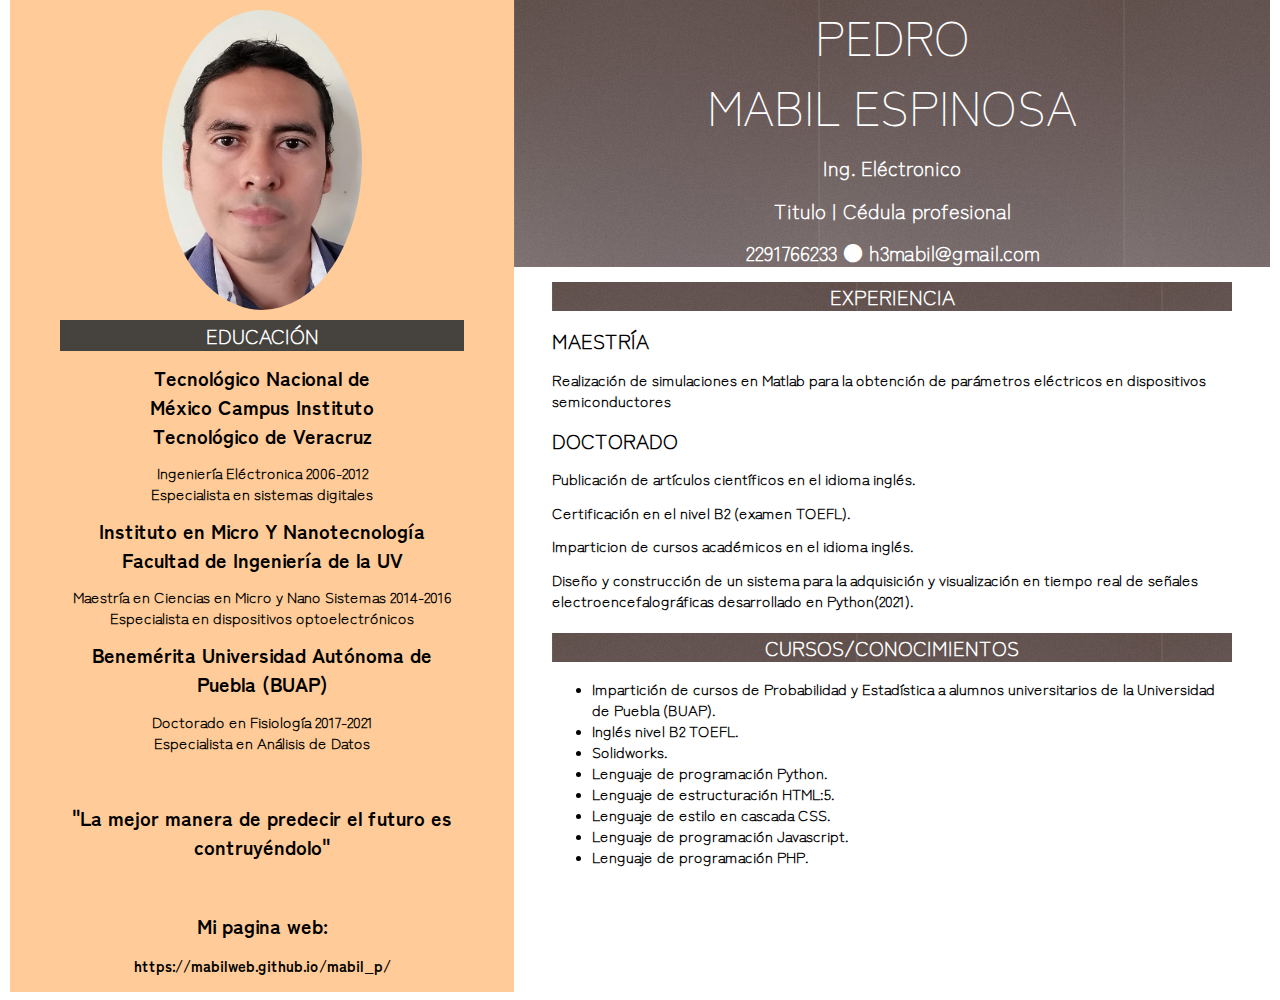
==== CV-alterno.html @ 08bf83d5 "cambio" ====
<!DOCTYPE html>
<html lang="en">
<head>
    <meta charset="UTF-8">
    <meta http-equiv="X-UA-Compatible" content="IE=edge">
    <meta name="viewport" content="width=device-width, initial-scale=1.0">
    <link rel="stylesheet" href="CV.css">
    
    <title>Pedro</title>
</head>
<body>
    <div class="grid">
        <div class="left">

            <div class="foto">
                <img class="circulo" src="pedro.jpeg" alt ="logo large" width="200" height="300"> 
            </div>


            <div class="uno"><h1  style="color: white; margin-block: 1px;">EDUCACIÓN</h1></div>
            <div class="dos">
                <center style="margin: 3%;" class="tres">
                    <p style="margin-top: 0%; margin-bottom:0;">Tecnológico Nacional de </p>
                    <p style="margin-top: 0%; margin-bottom: 0%;">México Campus Instituto</p> 
                    <p style="margin-top: 0%; margin-bottom: 0%;">Tecnológico de Veracruz</p></center>
                <h2 style="margin: 0%;">Ingeniería Eléctronica 2006-2012</h2>
                <h2 style="margin-bottom:0%; margin-top: 0%;">Especialista en sistemas digitales</h2>
            </div>

            <div class="dos">
                <center style="margin: 3%;" class="tres">Instituto en Micro Y Nanotecnología Facultad de Ingeniería de la UV</center>
               <center> <h2 style="margin: 0%;">Maestría en Ciencias en Micro y Nano Sistemas 2014-2016</h2></center> 
                <center> <h2 style="margin-bottom: 0%; margin-top: 0%;">Especialista en dispositivos optoelectrónicos</h2></center>
            </div>

            <div class="dos">
                <center style="margin: 3%;" class="tres">Benemérita Universidad Autónoma de Puebla (BUAP)</center>
               <center> <h2 style="margin: 0%;">Doctorado en Fisiología 2017-2021</h2></center> 
                <center> <h2 style="margin-bottom: 0%; margin-top: 0%;">Especialista en Análisis de Datos</h2></center>
            </div>

            <div style="margin-top: 10%;">
                <center style="margin: 3%;" class="tres">"La mejor manera de predecir el futuro es contruyéndolo"</center>
            </div>

            <div style="margin-top: 10%;">
                <center style="margin: 3%;" class="tres">Mi pagina web:</center>
                <center style="margin: 3%;" class="cuatro">https://mabilweb.github.io/mabil_p/</center>
            </div>


        </div>

        <div  >
            <div class="right" >
                <center class="nombre"  style="color: white;">PEDRO</center>
                <center  class="nombre" style="color: white;">MABIL ESPINOSA</center>
                <center> <h1 style="color: white;" >Ing. Eléctronico</h1></center>
                <center> <h1 style="color: white;" >Titulo | Cédula profesional</h1></center>
                <center> <h1 style="color: white;" >2291766233  ● h3mabil@gmail.com</h1></center>
            </div>

            <div class="right" style="margin-top: 2%; margin-left: 5%; margin-right: 5%;">
                <center> <h1 style="color: white; margin-top: 0%;" >EXPERIENCIA</h1></center>
            </div>

            <div style="margin-top: 2%; margin-left: 5%; margin-right: 5%;">
                <h1>MAESTRÍA</h1>
                <h2>Realización de simulaciones en Matlab para la obtención de parámetros eléctricos en dispositivos semiconductores</h2>
            </div>
            <div style="margin-top: 2%; margin-left: 5%; margin-right: 5%;">
                <h1>DOCTORADO</h1>
                <h2>Publicación de artículos científicos en el idioma inglés.</h2>
                <h2> Certificación en el nivel B2 (examen TOEFL).</h2>
                <h2> Imparticion de cursos académicos en el idioma inglés.</h2>
                <h2> Diseño y construcción de un sistema para la adquisición y visualización en tiempo real de señales electroencefalográficas desarrollado en Python(2021).</h2>
            </div>

            <div class="right" style="margin-top: 3%; margin-left: 5%; margin-right: 5%;">
                <center> <h1 style="color: white; margin-top: 0%;" >CURSOS/CONOCIMIENTOS</h1></center>
            </div>

            <div style="margin-top: 2%; margin-left: 5%; margin-right: 5%;">
                <ul>
                    <li><h2 style="margin: 0%;">Impartición de cursos de Probabilidad y Estadística a alumnos universitarios de la Universidad de Puebla (BUAP).</h2></li>
                    <li><h2 style="margin: 0%;">Inglés nivel B2 TOEFL.</h2></li>
                    <li><h2 style="margin: 0%;">Solidworks.</h2></li>
                    <li><h2 style="margin: 0%;">Lenguaje de programación Python.</h2></li>
                    <li><h2 style="margin: 0%;">Lenguaje de estructuración HTML:5.</h2></li>
                    <li><h2 style="margin: 0%;">Lenguaje de estilo en cascada CSS.</h2></li>
                    <li><h2 style="margin: 0%;">Lenguaje de programación Javascript.</h2></li>
                    <li><h2 style="margin: 0%;">Lenguaje de programación PHP.</h2></li>
                   
                </ul>
            </div>
            

        </div>
           
        
    </div>
    
</body>
</html>
---- CV.css ----
body{
    margin-top: 0%; margin-left: 10px; margin-right: 10px;
}

@font-face{
    font-family: "mifuente";
    src:url('fonts/ZenKakuGothicAntique-Light.ttf')
}

@font-face{
    font-family: "mifuente0";
    src:url('fonts/ZenKakuGothicAntique-Bold.ttf')
}

.grid{
    display: grid;
    grid-template-columns: 40% 60%;
}

img{
    /*padding: 1em;*/
    margin: 10px;
    /*border: 1px solid rgb(81, 138, 165); */
}
.foto{
    display: grid; grid-template-columns: 100%; justify-items: center;
    
}

.circulo{
    border-radius: 50%; /* border-width: 2px; border-color: brown; border-style: solid;*/
}

.right{
    /*background: rgb(63, 70, 71);*/
    background-image: url("pic09.jpg");

}

.left{
    background: rgb(255, 204, 153);
}
.uno{
    display: grid;
    justify-items: center;
    background: rgb(70, 67, 63); 
    /*border-color: black; border-width: 2px; border-style: solid;*/
    margin-left: 10%;
    margin-right: 10%;
}
.dos{
    display: grid;
    justify-items: center;
    background: rgb(255, 204, 153); 
    margin-left: 10%;
    margin-right: 10%;
}
.tres{
    font-family:"mifuente0";
    font-size: 20px;
}
h1{
    font-family:"mifuente";
    font-size: 20px;
}
h2{
    font-family:"mifuente";
    font-size: 15px;
}
.nombre{
    font-family:"mifuente";
    font-size: 300%;
}

.cuatro{
    font-family:"mifuente0";
    font-size: 15px;
}
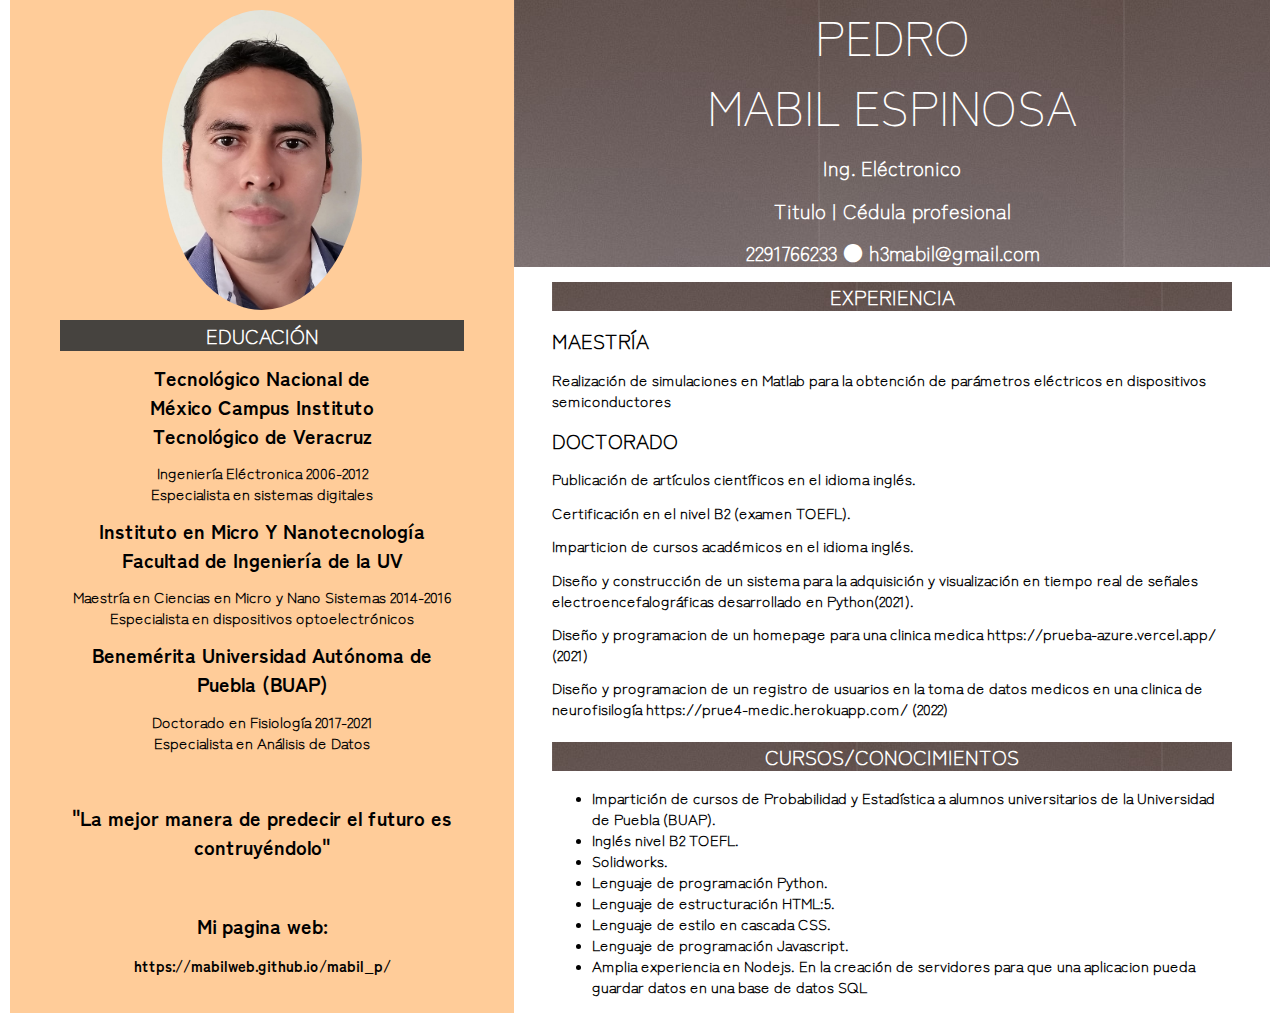
==== commit e4f9abc9: "gatao" ====
--- a/CV-alterno.html
+++ b/CV-alterno.html
@@ -74,6 +74,8 @@
                 <h2> Certificación en el nivel B2 (examen TOEFL).</h2>
                 <h2> Imparticion de cursos académicos en el idioma inglés.</h2>
                 <h2> Diseño y construcción de un sistema para la adquisición y visualización en tiempo real de señales electroencefalográficas desarrollado en Python(2021).</h2>
+                <h2> Diseño y programacion de un homepage para una clinica medica https://prueba-azure.vercel.app/  (2021)</h2>
+                <h2> Diseño y programacion de un registro de usuarios en la toma de datos medicos en una clinica de neurofisilogía https://prue4-medic.herokuapp.com/  (2022)</h2>
             </div>
 
             <div class="right" style="margin-top: 3%; margin-left: 5%; margin-right: 5%;">
@@ -89,7 +91,8 @@
                     <li><h2 style="margin: 0%;">Lenguaje de estructuración HTML:5.</h2></li>
                     <li><h2 style="margin: 0%;">Lenguaje de estilo en cascada CSS.</h2></li>
                     <li><h2 style="margin: 0%;">Lenguaje de programación Javascript.</h2></li>
-                    <li><h2 style="margin: 0%;">Lenguaje de programación PHP.</h2></li>
+                    <li><h2 style="margin: 0%;">Amplia experiencia en Nodejs. En la creación de servidores para que  
+                        una aplicacion pueda guardar datos en una base de datos SQL</h2></li>
                    
                 </ul>
             </div>
